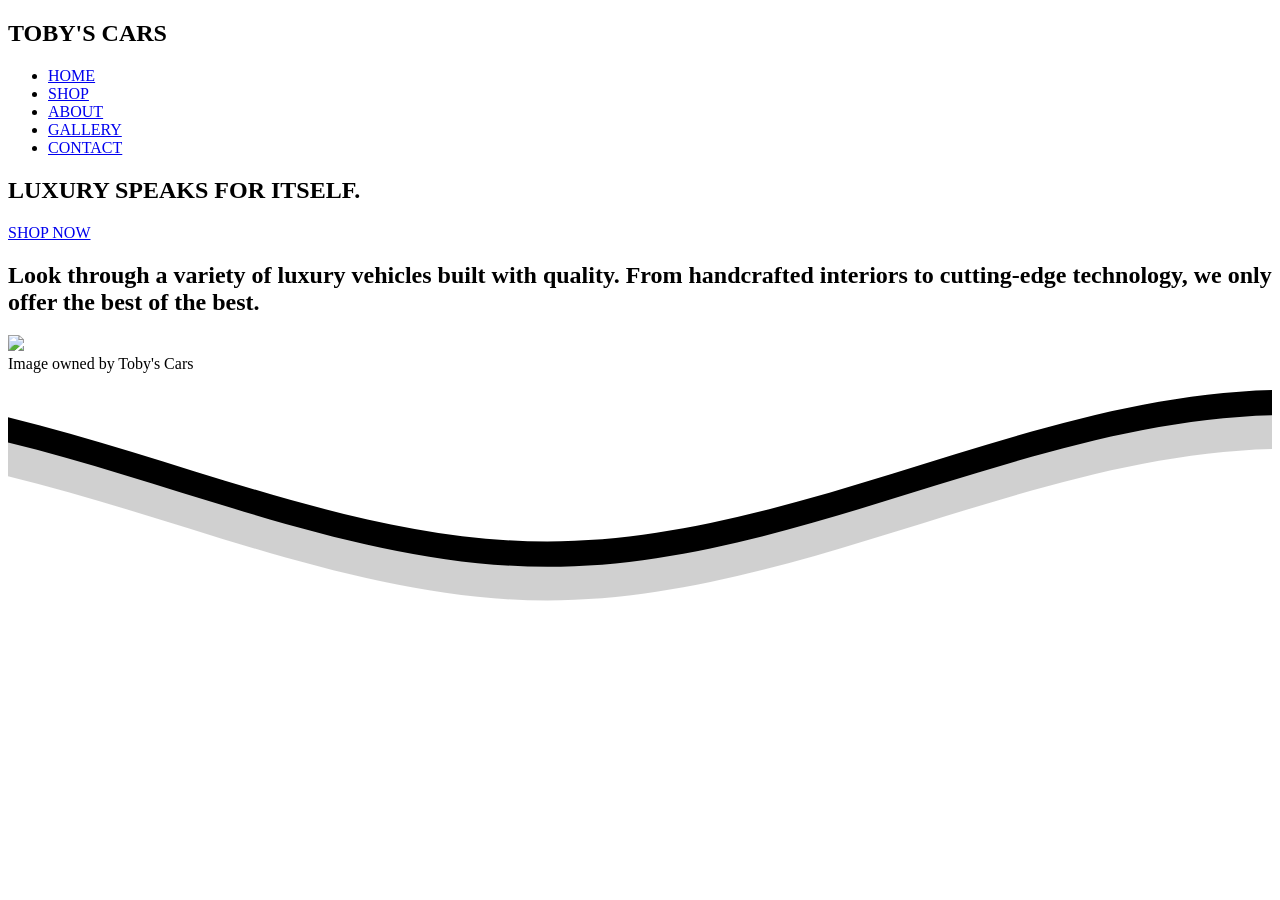
==== index.html @ 47c259dd "Add files via upload" ====
<!DOCTYPE html>
<html lang="en">
<head>
    <meta charset="UTF-8">
    <meta name="viewport" content="width=device-width, initial-scale=1.0">
    <link rel="stylesheet" href="../css/stylesheet.css">
    <title>Toby's Cars</title>
</head>
<body>

    <section class="et-hero-tabs">
    <h1 class="logo">TOBY'S CARS</h1>
  </section>

  <header>
	<nav>
		<ul>
			<li><a href="../html/index.html">HOME</a></li>
			<li><a href="../html/shop.html">SHOP</a></li>
			<li><a href="../html/about.html">ABOUT</a></li>
			<li><a href="../html/gallery.html">GALLERY</a></li>
      <li><a href="../html/contact.html">CONTACT</a> </li>
		</ul>
	</nav>
</header>

    <section class="hero parallax-container">
        <div class="hero-inner">
            <h1 class="slogan">LUXURY SPEAKS FOR ITSELF.</h1>
            <a class="shop" href="../html/shop.html">SHOP NOW</a>    
        </div>
    </section>

    <section class="buffer"></section>
        
    <section class="parallax-container parallax-container2">
  <div class="description-wrapper">
    <div class="description-text">
      <h2 class="description">
        Look through a variety of luxury vehicles built with quality. From handcrafted interiors to cutting-edge technology, we only offer the best of the best.
      </h2>
    </div>


    <div class="description-image container">
      <img src="https://wallpaperaccess.com/full/229741.jpg" class="description-p image">
    <div class="overlay">
        <div class="text">Image owned by Toby's Cars</div>
    </div>
  </div>
</section>

    
      


  

</body>

<footer class="ocean-container">
    <svg class="ocean-svg" xmlns="http://www.w3.org/2000/svg" viewBox="0 24 150 28" preserveAspectRatio="none">
        <defs>
            <path id="wave-pattern" d="M-160 44c30 0 58-18 88-18s 58 18 88 18 58-18 88-18 58 18 88 18 v44h-352z" />
        </defs>
        <g class="waves-group">
            <use xlink:href="#wave-pattern" x="48" y="0" fill="rgba(0, 0, 0, 1)" class="wave-layer back" />
            
            <use xlink:href="#wave-pattern" x="48" y="3" fill="rgba(208, 208, 208, 1)" class="wave-layer mid" />
            
            <use xlink:href="#wave-pattern" x="48" y="7" fill="#FFFFFF" class="wave-layer front" />
        </g>
    </svg>
    <div class="ocean-base">
    </div>
</footer>
</html>
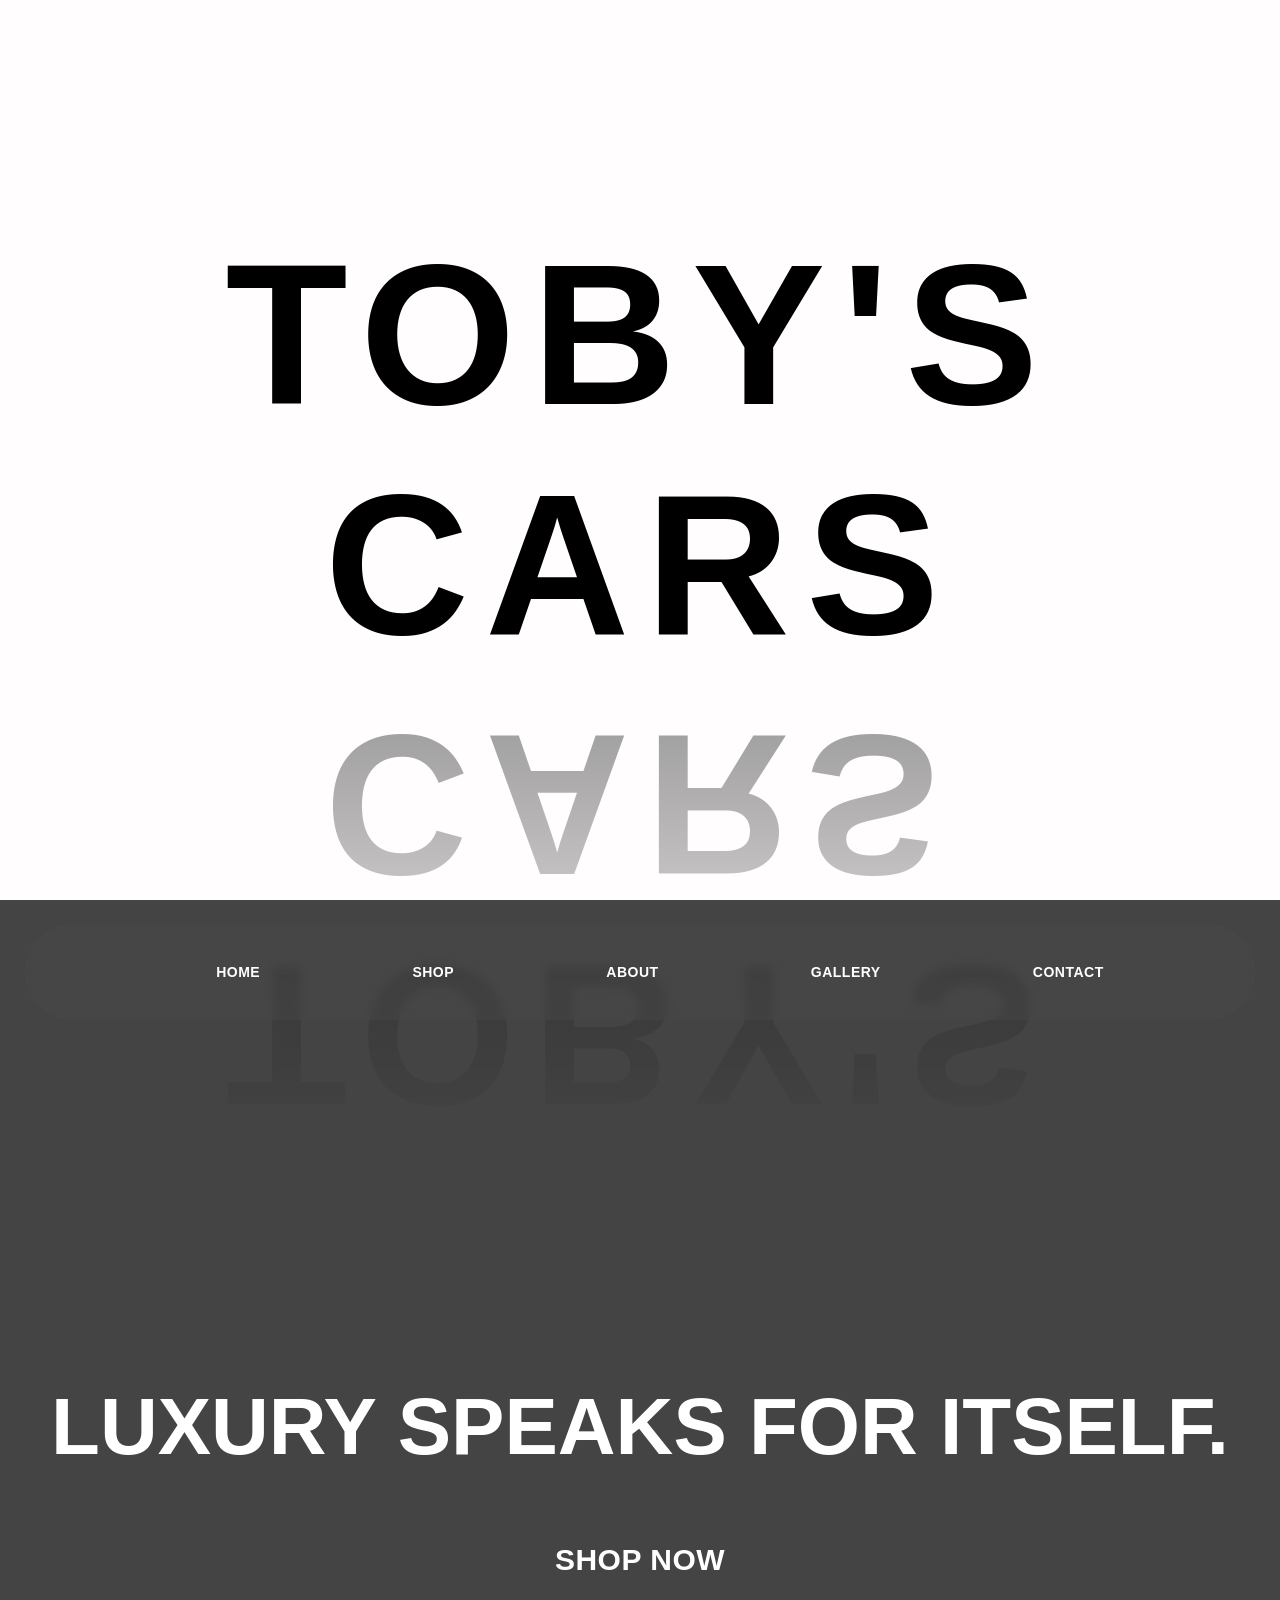
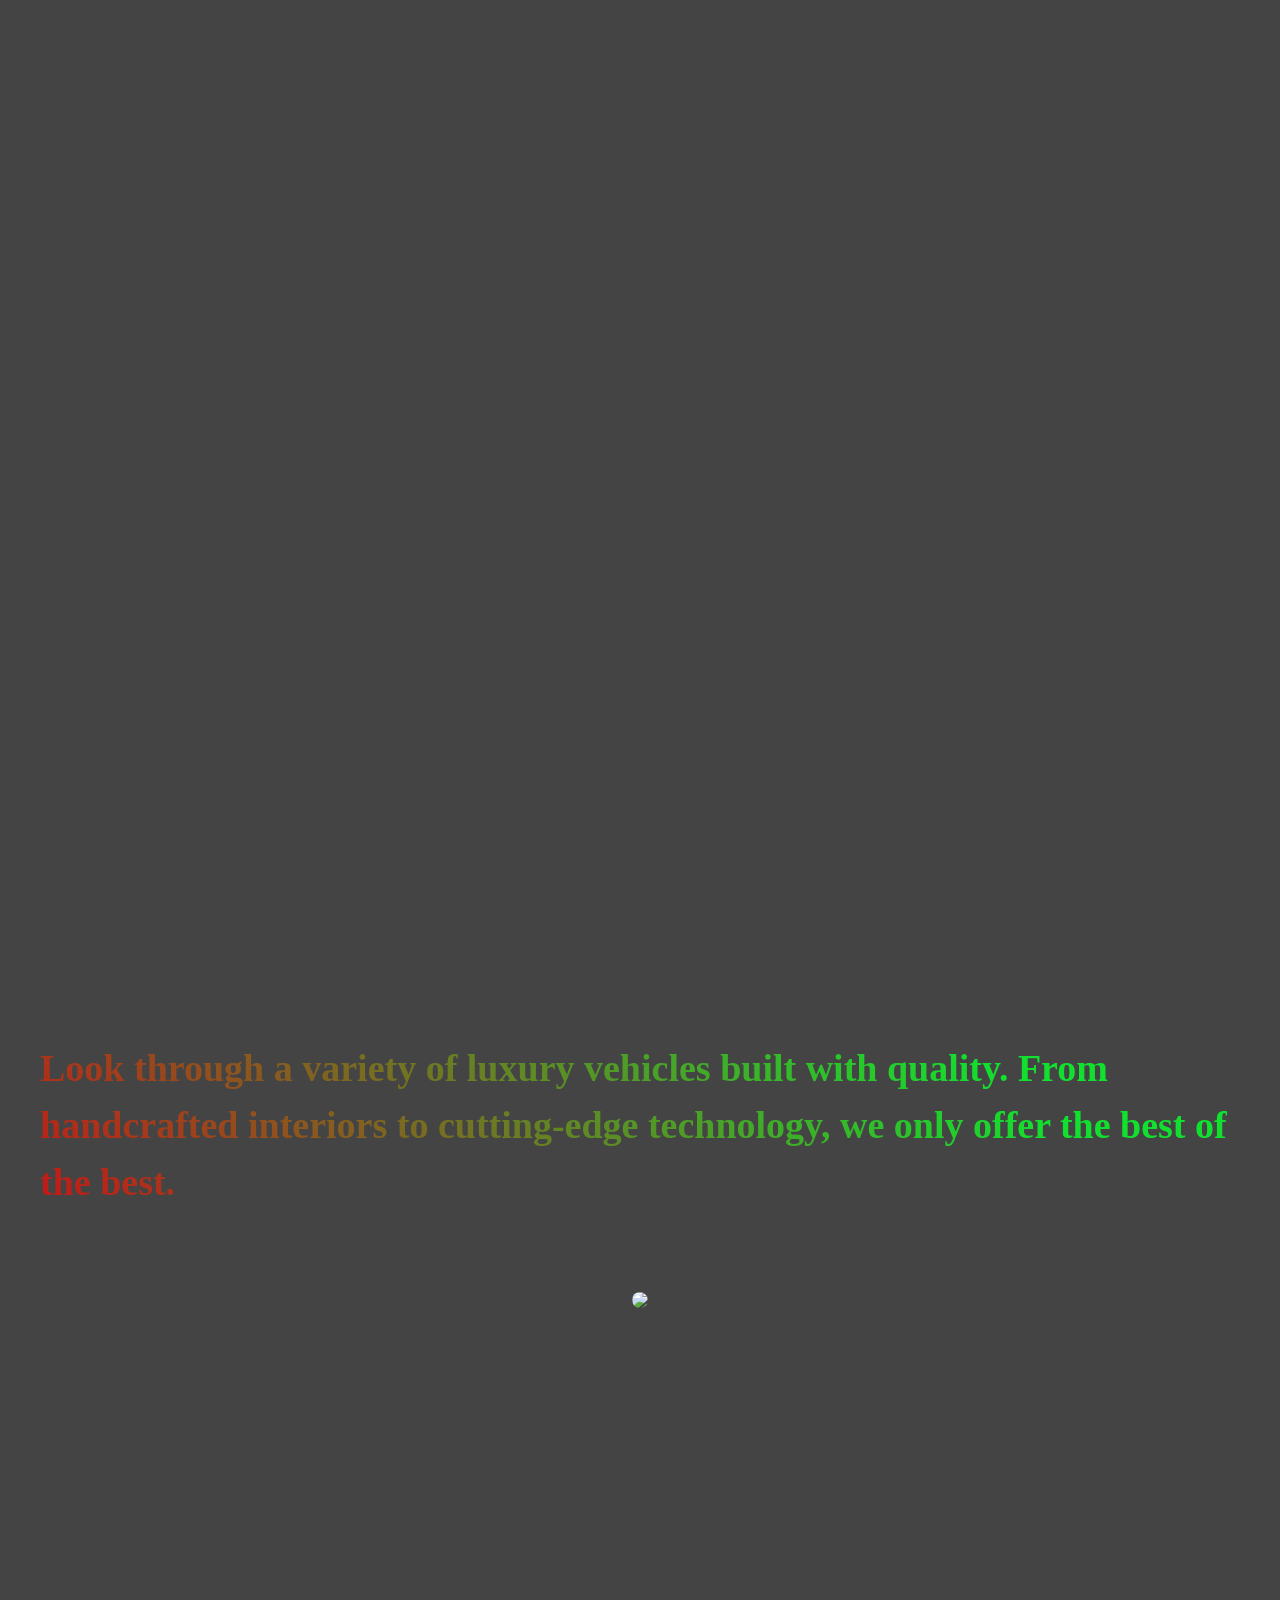
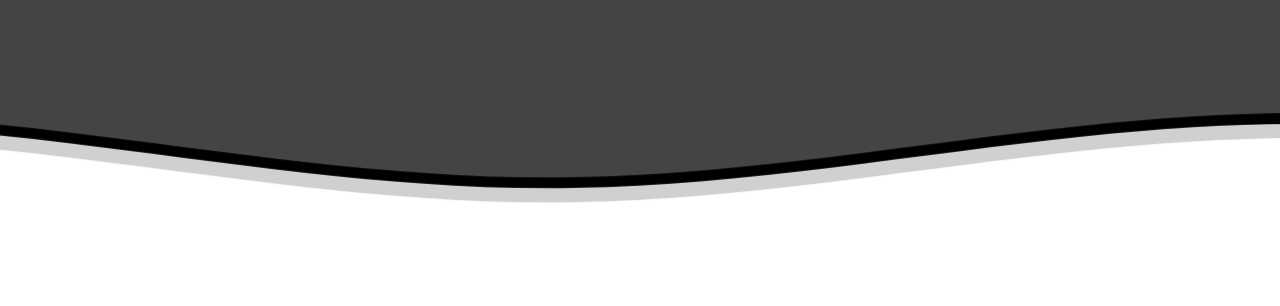
==== commit 2d571dd7: "Update index.html" ====
--- a/index.html
+++ b/index.html
@@ -3,7 +3,7 @@
 <head>
     <meta charset="UTF-8">
     <meta name="viewport" content="width=device-width, initial-scale=1.0">
-    <link rel="stylesheet" href="../css/stylesheet.css">
+    <link rel="stylesheet" href="stylesheet.css">
     <title>Toby's Cars</title>
 </head>
 <body>
@@ -15,11 +15,11 @@
   <header>
 	<nav>
 		<ul>
-			<li><a href="../html/index.html">HOME</a></li>
-			<li><a href="../html/shop.html">SHOP</a></li>
-			<li><a href="../html/about.html">ABOUT</a></li>
-			<li><a href="../html/gallery.html">GALLERY</a></li>
-      <li><a href="../html/contact.html">CONTACT</a> </li>
+			<li><a href="index.html">HOME</a></li>
+			<li><a href="shop.html">SHOP</a></li>
+			<li><a href="about.html">ABOUT</a></li>
+			<li><a href="gallery.html">GALLERY</a></li>
+      <li><a href="contact.html">CONTACT</a> </li>
 		</ul>
 	</nav>
 </header>
--- a/stylesheet.css
+++ b/stylesheet.css
@@ -0,0 +1,770 @@
+@import url('https://fonts.googleapis.com/css2?family=Playfair+Display:wght@500;700&family=Poppins:wght@300;400;600&display=swap');
+
+.wrapper {
+  margin-right: auto; /* 1 */
+  margin-left:  auto; /* 1 */
+
+  max-width: 960px; /* 2 */
+
+  padding-right: 10px; /* 3 */
+  padding-left:  10px; /* 3 */
+}
+
+
+
+ body {
+  margin: 0;
+  font-family: sans-serif;
+ }
+
+ .slogan {
+  color:#ffffff;
+ }
+
+ .large {
+  font-size: 100px;
+ }
+
+
+ .shop {
+  color:white;
+  font-size: 30px;
+ }
+
+ .hero {
+  width: 100vw;
+  height: 100vh;
+
+  display: flex;
+  justify-content: center;
+  align-items: center;
+
+  text-align: center;
+
+  background-image: url(https://wallpaperaccess.com/full/124059.jpg);
+  background-size: cover;
+  background-position: center center;
+  background-repeat: no-repeat;
+  background-attachment: fixed;
+ }
+
+ .hero h1 {
+    
+    font-size: 5em;
+
+    margin-top: 0;
+    margin-bottom: 0.5em;
+}
+
+.hero .btn {
+    
+    display: block;
+    width: 200px;
+    
+    border: 3px solid black;
+    border-radius: 20px;
+
+    padding: 1em;
+    margin-top: 50px;
+    margin-left: auto;
+    margin-right: auto;
+
+    color: black;
+    text-decoration: none;
+    font-size: 1.5em;
+}
+
+@import "https://fonts.googleapis.com/css2?family=Poppins:wght@400;700&display=swap";
+
+
+
+.parallax-container {
+  display: flex;
+  min-height: 100vh;
+  flex-direction: column;
+  align-items: center;
+  justify-content: center;
+
+  background-attachment: fixed;
+
+  background-image: url(https://wallpaperaccess.com/full/124059.jpg);
+  background-position: center;
+  background-size: cover;
+  color: var(--color);
+  row-gap: 4rem;
+
+   text-align: center;
+}
+
+.buffer {
+  width: 100%;
+  min-height: 60vh;
+  background-color: var(--color);
+}
+
+.buffer {
+  min-height: 30vh;
+  background-color: var(--color);
+}
+
+
+.parallax-container2 {
+  flex-direction: row;
+  flex-wrap: wrap;
+
+  padding: 6rem 0;
+  background-image: url(https://static.vecteezy.com/system/resources/previews/002/072/481/original/abstract-geometric-white-wallpaper-free-vector.jpg);
+  gap: 1.6em;
+}
+
+h1 {
+  font-size: 3rem;
+  font-weight: 700;
+}
+
+p {
+  max-width: 52ch;
+  padding: 1em;
+  line-height: 1.5;
+}
+
+a {
+  display: inline-block;
+  padding: 1em 3.5em;
+  border-radius: 0.3em;
+  background-color: var(--color);
+  color: white;
+  font-size: 0.875rem;
+  font-weight: 700;
+  letter-spacing: 0.5px;
+  text-decoration: none;
+  text-transform: uppercase;
+}
+
+h3 {
+  margin-top: 1em;
+  font-size: 1.6rem;
+  font-weight: 700;
+}
+
+
+
+.description-wrapper {
+  display: flex;
+  align-items: center;
+  justify-content: center;
+  gap: 50px; 
+  flex-wrap: wrap; 
+  max-width: 1200px;
+  margin: auto;
+  padding: 50px 20px;
+}
+
+
+.description-text {
+  flex: 1 1 500px;  
+}
+
+
+.description {
+  font-family: 'Playfair Display', serif;
+  font-size: 38px;
+  font-weight: 600;
+  line-height: 1.5;
+  color: #111;
+  text-align: left;
+}
+
+.description2 {
+  font-size: 38px;
+  font-weight: 600;
+  line-height: 1.5;
+  color: #ffffff;
+  text-align: center;
+}
+
+
+.description-image {
+  flex: 1 1 1000px; 
+}
+
+.description-image img {
+  width: 100%;
+  height: auto;
+  border-radius: 10px;
+  object-fit: cover;
+}
+
+.description-p {
+  width: 600px;
+  max-width: 90%;
+  height: auto;
+  border-radius: 10px;
+}
+
+#grad {
+  background-image: linear-gradient(to bottom, rgb(35, 35, 35), rgb(255, 255, 255));
+  padding-top: 120px;
+}
+
+#grad2 {
+  background-image: linear-gradient(to bottom, rgb(255, 255, 255), rgb(165, 215, 237));
+  padding-top: 120px;
+
+}
+
+.parallax-container3 {
+  display: flex;
+  min-height: 100vh;
+  flex-direction: column;
+  align-items: center;
+  justify-content: center;
+
+  background-attachment: fixed;
+
+  background-image: url(https://wallpapercrafter.com/desktop/116144-Mercedes-Benz-car-grey-cars-Detroit-gray-cars-Mercedes-AMG-GT-rear-view.png);
+  background-position: center;
+  background-size: cover;
+  color: var(--color);
+  row-gap: 4rem;
+
+   text-align: center;
+}
+
+.parallax-container4 {
+  flex-direction: row;
+  flex-wrap: wrap;
+
+  padding: 6rem 0;
+  background-image: url(https://cdn.thecoolist.com/wp-content/uploads/2017/12/Louis-Moinet-Meteoris-expensive-watch.jpg);
+  gap: 1.6em;
+}
+
+.parallax-container5 {
+  display: flex;
+  min-height: 100vh;
+  flex-direction: column;
+  align-items: center;
+  justify-content: center;
+
+  background-attachment: fixed;
+
+  background-image: url(https://static.vecteezy.com/system/resources/thumbnails/030/668/292/small_2x/gray-background-high-quality-free-photo.jpg);
+  background-position: center;
+  background-size: cover;
+  color: var(--color);
+  row-gap: 4rem;
+
+   text-align: center;
+}
+
+.parallax-container6 {
+  display: flex;
+  min-height: 100vh;
+  flex-direction: column;
+  align-items: center;
+  justify-content: center;
+
+  background-attachment: fixed;
+
+  background-image: url(https://images.pexels.com/photos/9951169/pexels-photo-9951169.jpeg);
+  background-position: center;
+  background-size: cover;
+  color: var(--color);
+  row-gap: 4rem;
+
+   text-align: center;
+}
+
+
+
+.slogan2 {
+  color:#ebbf5e;
+   font-size: 190px;  
+  font-weight: bold;
+  letter-spacing: 10px;
+ }
+
+ .slogan3 {
+  color:#006cab;
+   font-size: 190px;  
+  font-weight: bold;
+  letter-spacing: 10px;
+ }
+
+  .slogan4 {
+  color:#ad0202;
+   font-size: 190px;  
+  font-weight: bold;
+  letter-spacing: 10px;
+ }
+
+
+
+.jump-links a {
+  font-size: 70px;
+  font-weight: bold;
+  color: rgb(255, 255, 255);
+
+}
+
+.luxury {
+  transition: transform 0.3s ease, color 0.3s ease;
+}
+
+.sleek {
+  transition: transform 0.3s ease, color 0.3s ease;
+}
+
+.elegant {
+  transition: transform 0.3s ease, color 0.3s ease;
+}
+
+.luxury:hover {
+  color:#ebbf5e;
+  transform: scale(1.25);
+}
+
+.sleek:hover {
+  color:#006cab;
+  transform: scale(1.25);
+}
+
+.elegant:hover {
+  color:#ad0202;
+  transform: scale(1.25);
+}
+
+
+------------------reviews---------------
+
+input[type=text], select, textarea {
+  width: 100%; 
+  padding: 12px; 
+  border: 1px solid #ccc; 
+  border-radius: 4px;
+  box-sizing: border-box; 
+  margin-top: 6px; 
+  margin-bottom: 16px; 
+  resize: vertical
+}
+
+textarea {
+  min-height: 250px;
+}
+
+input[type=submit] {
+  background-color: #000000;
+  color: white;
+  padding: 12px 20px;
+  border: none;
+  border-radius: 4px;
+  cursor: pointer;
+}
+
+
+input[type=submit]:hover {
+  background-color: #ffffff;
+  color: black;
+}
+
+
+.container2 {
+  border-radius: 5px;
+  background-color: #f2f2f2;
+  padding: 30px;
+
+  width: 90%;
+  max-width: 900px;
+
+  margin: 60px auto;
+}
+
+.container2 label {
+  display: block;
+  margin-top: 15px;
+}
+
+.container2 input,
+.container2 select,
+.container2 textarea {
+  display: block;
+  width: 100%;
+}
+
+.submit {
+  color: black;
+  background-color: rgb(183, 181, 181);
+}
+
+----------hovershop--------
+
+.container {
+  position: relative;
+  width: 60%;
+  max-width: 500px;
+  margin: 40px auto;
+}
+
+
+
+
+.middle {
+  position: absolute;
+  top: 0;
+  left: 0;
+  width: 100%;
+  height: 100%;
+  display: flex;
+  justify-content: center;
+  align-items: center;
+  opacity: 0;
+  transition: 0.5s;
+}
+
+.container:hover .image {
+  opacity: 0.3;
+}
+
+.container:hover .middle {
+  opacity: 1;
+}
+
+.text {
+  background: white;
+  padding: 16px 32px;
+  color: #111;
+  font-size: 18px;
+}
+
+.shop-grid {
+  display: grid;
+  grid-template-columns: repeat(auto-fit, minmax(350px, 1fr));
+  gap: 40px;
+  width: 80%;
+  margin: auto;
+  padding: 50px 0;
+}
+
+.car-card {
+  text-align: center;
+}
+
+.container {
+  position: relative;
+  width: 100%;
+}
+
+
+.shop-grid .image {
+    width: 100%;
+    height: 700px; 
+    object-fit: cover; 
+    border-radius: 10px;
+    display: block;
+}
+
+------------hovergallery------------
+
+.fadein img{
+opacity:0.5;
+transition: 1s ease;
+}
+
+.fadein img:hover{
+opacity:1;
+transition: 1s ease;
+}
+
+.color img{
+filter: grayscale(100%);
+-webkit-filter: grayscale(100%);
+}
+
+.color img:hover{
+filter: grayscale(0%);
+filter: gray;
+-webkit-filter: grayscale(0%);
+filter: none;
+transition: 1s ease;
+}
+
+.blur img{
+transition: 1s ease;
+}
+
+.blur img:hover {
+-webkit-filter: blur(5px);
+transition: 1s ease;
+}
+
+.shop-grid2 {
+  display: grid;
+  gap: 40px;
+  width: 80%;
+  margin: auto;
+  margin-right: 170px;
+  padding: 50px 0;
+}
+
+.brighten img {
+-webkit-filter: brightness(50%);
+-webkit-transition: all 1s ease;
+-moz-transition: all 1s ease;
+-o-transition: all 1s ease;
+-ms-transition: all 1s ease;
+transition: all 1s ease;
+}
+
+.brighten img:hover {
+-webkit-filter: brightness(100%);
+}
+
+
+
+
+------------hoverindex------------
+
+
+
+.image {
+  display: block;
+  width: 100%;
+  height: auto;
+}
+
+.image2 {
+  display: block;
+  width: 90%;
+  height: 100%;
+}
+
+.overlay {
+  position: absolute;
+  bottom: 0;
+  left: 0;
+  right: 0;
+  background-color: #ffffff;
+  overflow: hidden;
+  width: 100%;
+  height: 0;
+  transition: .5s ease;
+}
+
+.container:hover .overlay {
+  height: 100%;
+}
+
+.text {
+    font-family: 'Poppins', 'Arial', sans-serif; 
+    font-weight: 600;     
+    font-size: 2.5rem;     
+    color: #000000;        
+    text-align: center;    
+    letter-spacing: 1px;   
+    
+    position: absolute;
+    top: 50%;
+    left: 50%;
+    transform: translate(-50%, -50%);
+    -ms-transform: translate(-50%, -50%);
+    
+    white-space: normal;   
+    line-height: 1.3;     
+    padding: 0 10px;      
+}
+
+
+------------shop-box----------------
+
+#grad h1 {
+  color: white;
+}
+
+.carss {
+  text-align: center;
+  color: white;
+  font-weight: bold;
+  transition: transform 0.3s ease, color 0.3s ease;
+}
+
+.carss:hover {
+  transform: scale(1.25);
+  color: rgb(230, 193, 193);
+  
+}
+
+body {
+  background: #444444;
+  text-align: center;
+}
+
+--------------------triplestream---------------
+
+.ocean-container {
+    position: fixed;
+    bottom: 0;
+    left: 0;
+    width: 100%;
+    height: 110px; 
+    display: flex;
+    flex-direction: column;
+    justify-content: flex-end;
+    overflow: hidden;
+    z-index: 9999;
+}
+
+.ocean-svg {
+    width: 100%;
+    height: 100px;
+    display: block;
+}
+
+.ocean-base {
+    width: 100%;
+    height: 100px; 
+    background: #ffffff; 
+    display: flex;
+    align-items: center;
+    justify-content: center;
+}
+
+.ocean-base p {
+    color: #ffffff;
+    font-family: 'Montserrat', sans-serif;
+    letter-spacing: 2px;
+    font-size: 11px;
+    margin: 0;
+}
+
+
+.wave-layer {
+    will-change: transform; 
+}
+
+
+.front {
+    animation: move-left 7s linear infinite;
+}
+
+
+.mid {
+    animation: move-right 11s linear infinite;
+}
+
+
+.back {
+    animation: move-right 16s linear infinite;
+}
+
+
+@keyframes move-right {
+    0% { transform: translateX(-90px); }
+    100% { transform: translateX(85px); }
+}
+
+
+@keyframes move-left {
+    0% { transform: translateX(85px); }
+    100% { transform: translateX(-90px); }
+}
+
+
+---------------navbar-------------
+
+
+body {
+		font-family: "Century Gothic", 'Lato', sans-serif;
+}
+
+a {
+	text-decoration: none;
+}
+
+.et-hero-tabs,
+.et-slide {
+    display: flex;
+    flex-direction: column;
+    justify-content: center;
+    align-items: center;
+    height: 100vh;
+    position: relative;
+    background: #fffdfd;
+		text-align: center;
+		padding: 0 2em;
+    h1 {
+        font-size: 2rem;
+        margin: 0;
+        letter-spacing: 1rem;
+        font-size: 200px;
+
+    }
+
+}
+
+html {
+
+	--text: #FFF;
+	background: #ffffff;
+	scroll-behavior: smooth;
+}
+
+body {
+	margin: 0;
+	padding: 0;
+	font-family: sans-serif;
+}
+
+header {
+	position: sticky;
+	top: 0;
+	left: 0;
+	z-index: 1;
+	padding: 1.5rem;
+}
+
+nav {
+	width: 100%;
+	background-color: rgba(76, 76, 76, 0.36);
+	color: black;
+	padding: 10px 0;
+	text-align: center;
+	display: flex;
+	justify-content: space-around;
+	border-radius: 5rem;
+	backdrop-filter: blur(4px);
+}
+
+nav ul {
+	list-style: none;
+	display: flex;
+  justify-content: space-between;
+	width: 80%;
+	li {
+		font-weight: bold;
+	}
+}
+
+a {
+	text-decoration: none;
+	color: var(--text);
+}
+
+
+h2 {
+	transition: font-size 1000ms ease-out;
+   font-size: 500vw;	
+	 color: #797979;
+	 background: -webkit-linear-gradient(45deg, #c41717, #12e02e 80%);
+   -webkit-background-clip: text;
+   -webkit-text-fill-color: transparent;
+
+}
+
+.logo {
+   background: -webkit-linear-gradient(45deg, #000000, #000000 80%);
+   -webkit-background-clip: text;
+   -webkit-text-fill-color: transparent;
+	 -webkit-box-reflect: below 10px linear-gradient(to bottom, rgba(0,0,0,0.0), rgba(0,0,0,0.4));
+   
+}
